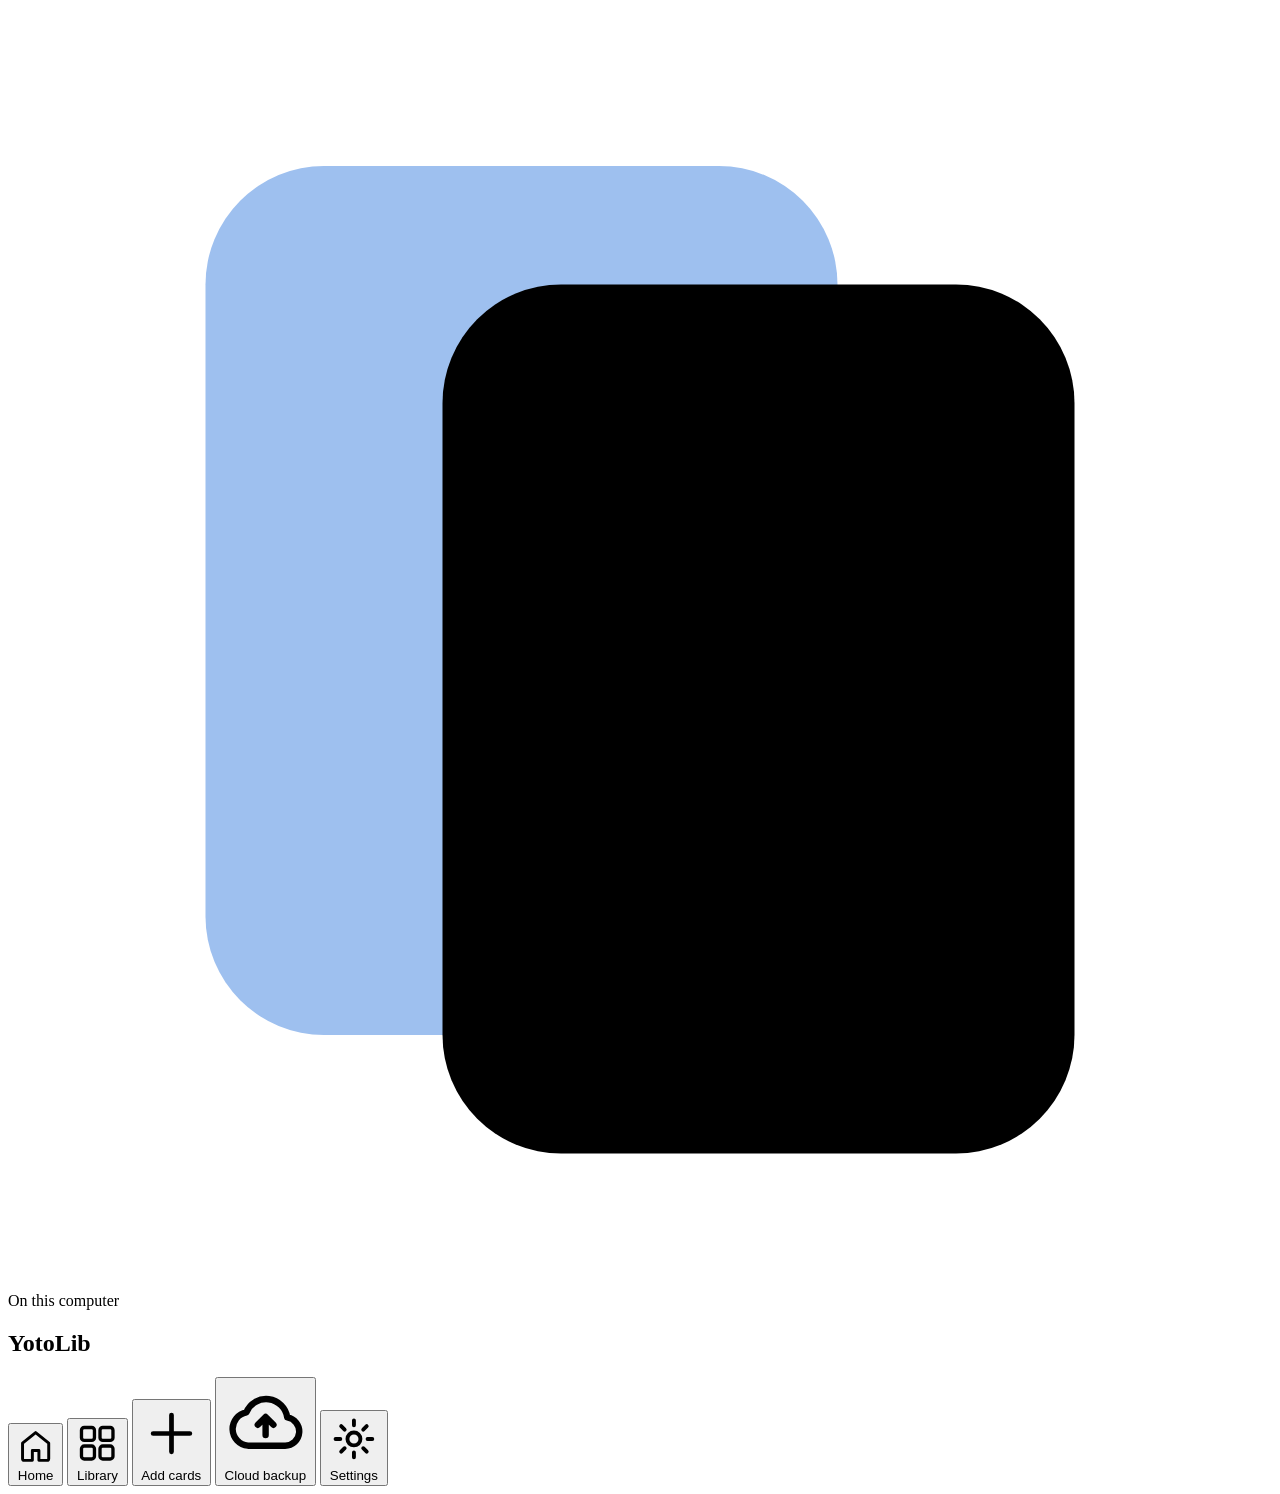
==== static/index.html @ 48a0ecd8 "feat: added support for k8s, docker and google drive backup" ====
<!DOCTYPE html>
<html lang="en">
<head>
  <meta charset="utf-8">
  <meta name="viewport" content="width=device-width, initial-scale=1">
  <title>YotoLib</title>
  <link rel="stylesheet" href="/assets/styles.css">
</head>
<body>
  <div class="shell">
    <aside class="sidebar">
      <div class="brand">
        <svg class="logo" viewBox="0 0 32 32" aria-hidden="true">
          <rect x="5" y="4" width="16" height="22" rx="3" fill="#9ec0ef"/>
          <rect x="11" y="7" width="16" height="22" rx="3" fill="currentColor"/>
        </svg>
        <div class="brand-copy">
          <p class="eyebrow">On this computer</p>
          <h1>YotoLib</h1>
        </div>
      </div>
      <nav class="nav" aria-label="Sections">
        <button type="button" data-view="home" class="nav-btn is-active">
          <svg viewBox="0 0 24 24" aria-hidden="true"><path d="M4 10.5 12 4l8 6.5V20a1 1 0 0 1-1 1h-5v-6H10v6H5a1 1 0 0 1-1-1z" fill="none" stroke="currentColor" stroke-width="1.8" stroke-linejoin="round"/></svg>
          <span>Home</span>
        </button>
        <button type="button" data-view="library" class="nav-btn">
          <svg viewBox="0 0 24 24" aria-hidden="true"><rect x="3.5" y="3.5" width="7" height="7" rx="1.5" fill="none" stroke="currentColor" stroke-width="1.8"/><rect x="13.5" y="3.5" width="7" height="7" rx="1.5" fill="none" stroke="currentColor" stroke-width="1.8"/><rect x="3.5" y="13.5" width="7" height="7" rx="1.5" fill="none" stroke="currentColor" stroke-width="1.8"/><rect x="13.5" y="13.5" width="7" height="7" rx="1.5" fill="none" stroke="currentColor" stroke-width="1.8"/></svg>
          <span>Library</span>
        </button>
        <button type="button" data-view="add" class="nav-btn">
          <svg viewBox="0 0 24 24" aria-hidden="true"><path d="M12 5v14M5 12h14" fill="none" stroke="currentColor" stroke-width="1.8" stroke-linecap="round"/></svg>
          <span>Add cards</span>
        </button>
        <button type="button" data-view="cloud" class="nav-btn">
          <svg viewBox="0 0 24 24" aria-hidden="true"><path d="M7 18.5h10.5a4 4 0 0 0 .6-7.95A6 6 0 0 0 6.6 9.1 4.75 4.75 0 0 0 7 18.5z" fill="none" stroke="currentColor" stroke-width="1.8" stroke-linejoin="round"/><path d="M12 15.5v-5M9.8 12.6 12 10.4l2.2 2.2" fill="none" stroke="currentColor" stroke-width="1.8" stroke-linecap="round" stroke-linejoin="round"/></svg>
          <span>Cloud backup</span>
        </button>
        <button type="button" data-view="settings" class="nav-btn">
          <svg viewBox="0 0 24 24" aria-hidden="true"><circle cx="12" cy="12" r="3" fill="none" stroke="currentColor" stroke-width="1.8"/><path d="M12 3.5v2.2M12 18.3v2.2M3.5 12h2.2M18.3 12h2.2M6.1 6.1l1.6 1.6M16.3 16.3l1.6 1.6M17.9 6.1l-1.6 1.6M7.7 16.3l-1.6 1.6" fill="none" stroke="currentColor" stroke-width="1.8" stroke-linecap="round"/></svg>
          <span>Settings</span>
        </button>
      </nav>
    </aside>
    <main id="view" class="view"></main>
  </div>
  <script src="/assets/app.js"></script>
</body>
</html>
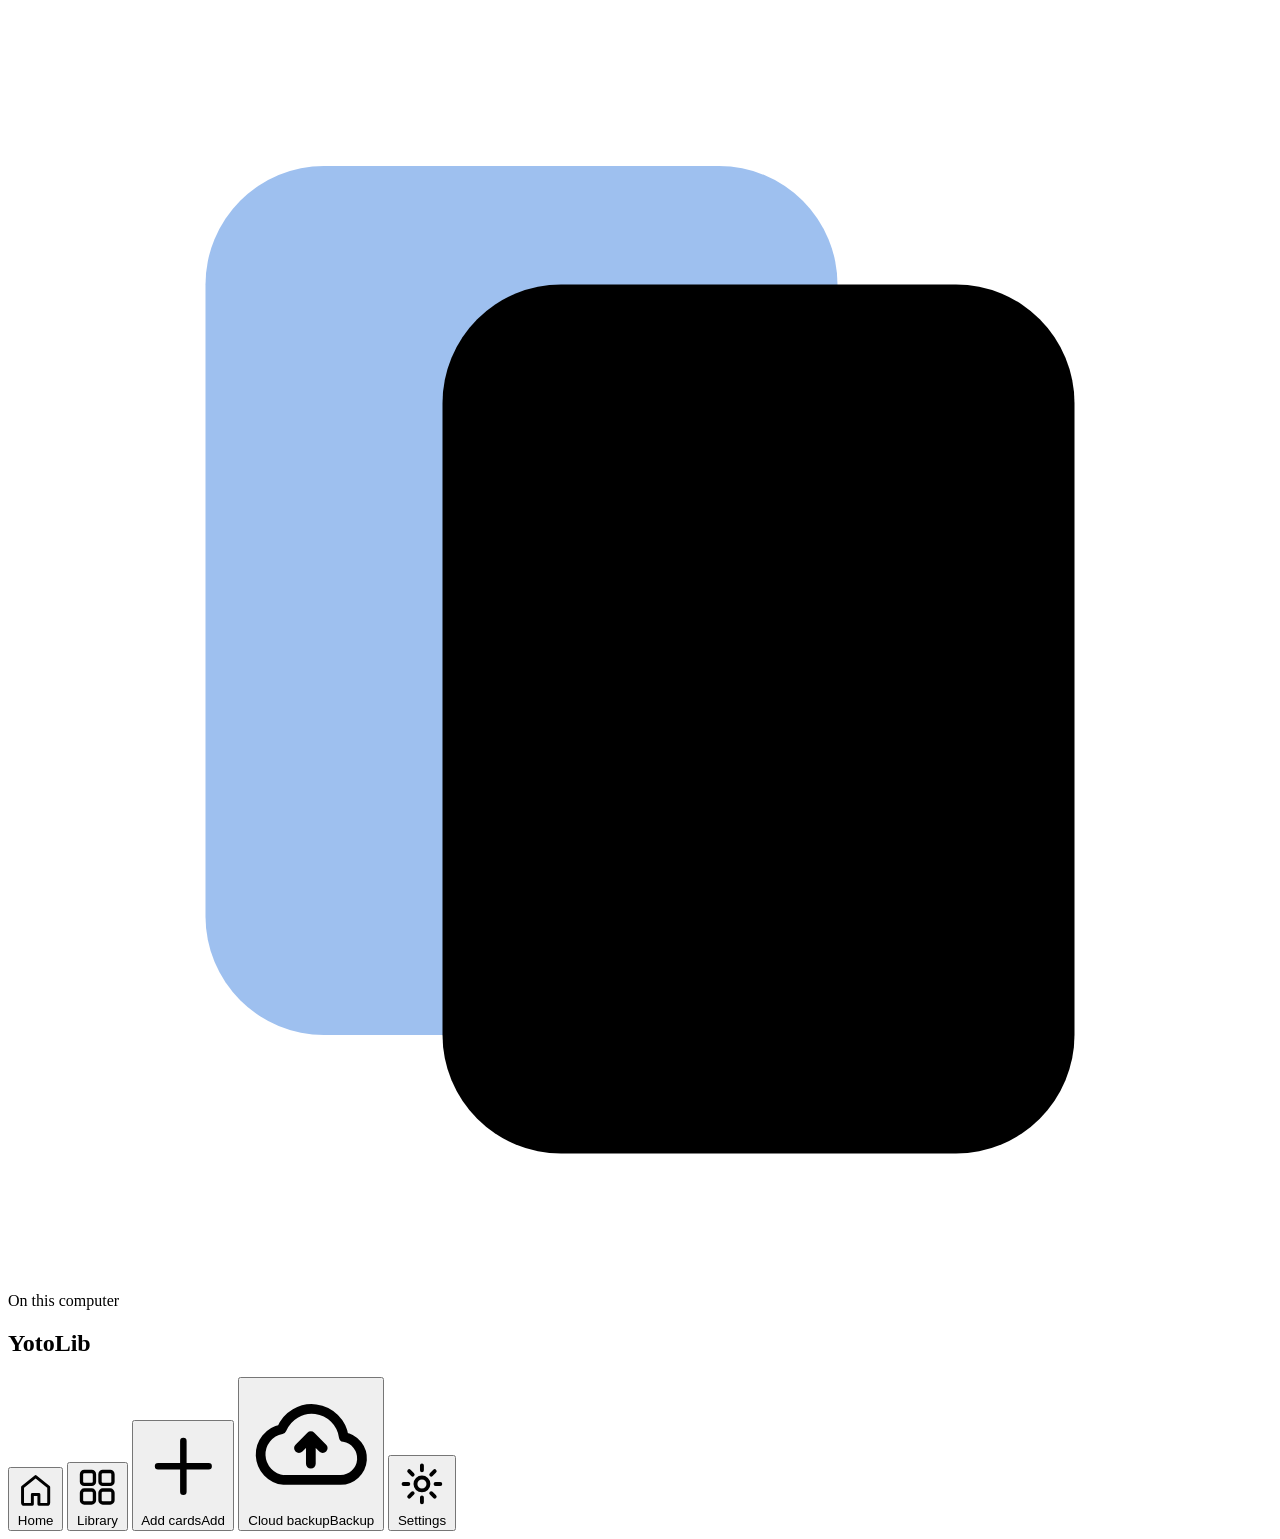
==== commit ee6cd146: "feat: updated mobile view" ====
--- a/static/index.html
+++ b/static/index.html
@@ -2,7 +2,8 @@
 <html lang="en">
 <head>
   <meta charset="utf-8">
-  <meta name="viewport" content="width=device-width, initial-scale=1">
+  <meta name="viewport" content="width=device-width, initial-scale=1, viewport-fit=cover">
+  <meta name="robots" content="noindex, nofollow">
   <title>YotoLib</title>
   <link rel="stylesheet" href="/assets/styles.css">
 </head>
@@ -30,11 +31,11 @@
         </button>
         <button type="button" data-view="add" class="nav-btn">
           <svg viewBox="0 0 24 24" aria-hidden="true"><path d="M12 5v14M5 12h14" fill="none" stroke="currentColor" stroke-width="1.8" stroke-linecap="round"/></svg>
-          <span>Add cards</span>
+          <span class="nav-long">Add cards</span><span class="nav-short">Add</span>
         </button>
         <button type="button" data-view="cloud" class="nav-btn">
           <svg viewBox="0 0 24 24" aria-hidden="true"><path d="M7 18.5h10.5a4 4 0 0 0 .6-7.95A6 6 0 0 0 6.6 9.1 4.75 4.75 0 0 0 7 18.5z" fill="none" stroke="currentColor" stroke-width="1.8" stroke-linejoin="round"/><path d="M12 15.5v-5M9.8 12.6 12 10.4l2.2 2.2" fill="none" stroke="currentColor" stroke-width="1.8" stroke-linecap="round" stroke-linejoin="round"/></svg>
-          <span>Cloud backup</span>
+          <span class="nav-long">Cloud backup</span><span class="nav-short">Backup</span>
         </button>
         <button type="button" data-view="settings" class="nav-btn">
           <svg viewBox="0 0 24 24" aria-hidden="true"><circle cx="12" cy="12" r="3" fill="none" stroke="currentColor" stroke-width="1.8"/><path d="M12 3.5v2.2M12 18.3v2.2M3.5 12h2.2M18.3 12h2.2M6.1 6.1l1.6 1.6M16.3 16.3l1.6 1.6M17.9 6.1l-1.6 1.6M7.7 16.3l-1.6 1.6" fill="none" stroke="currentColor" stroke-width="1.8" stroke-linecap="round"/></svg>
